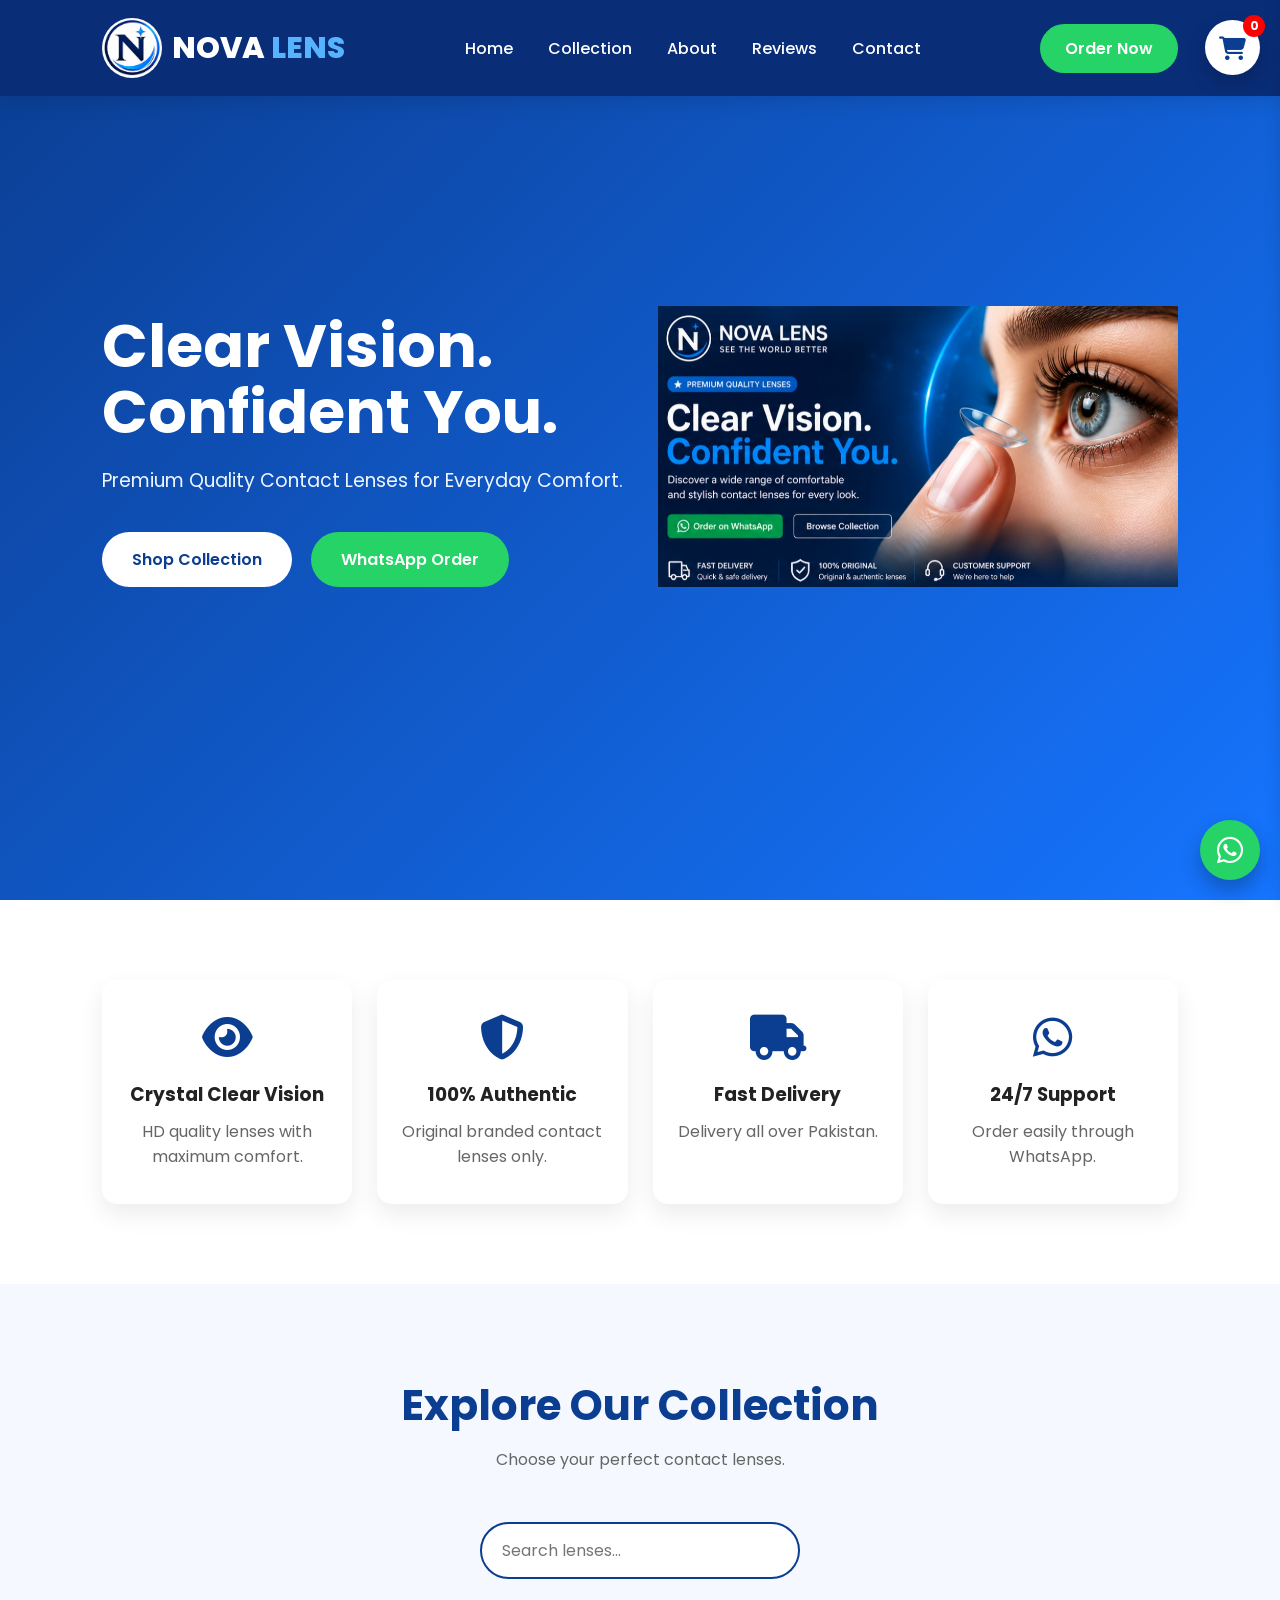
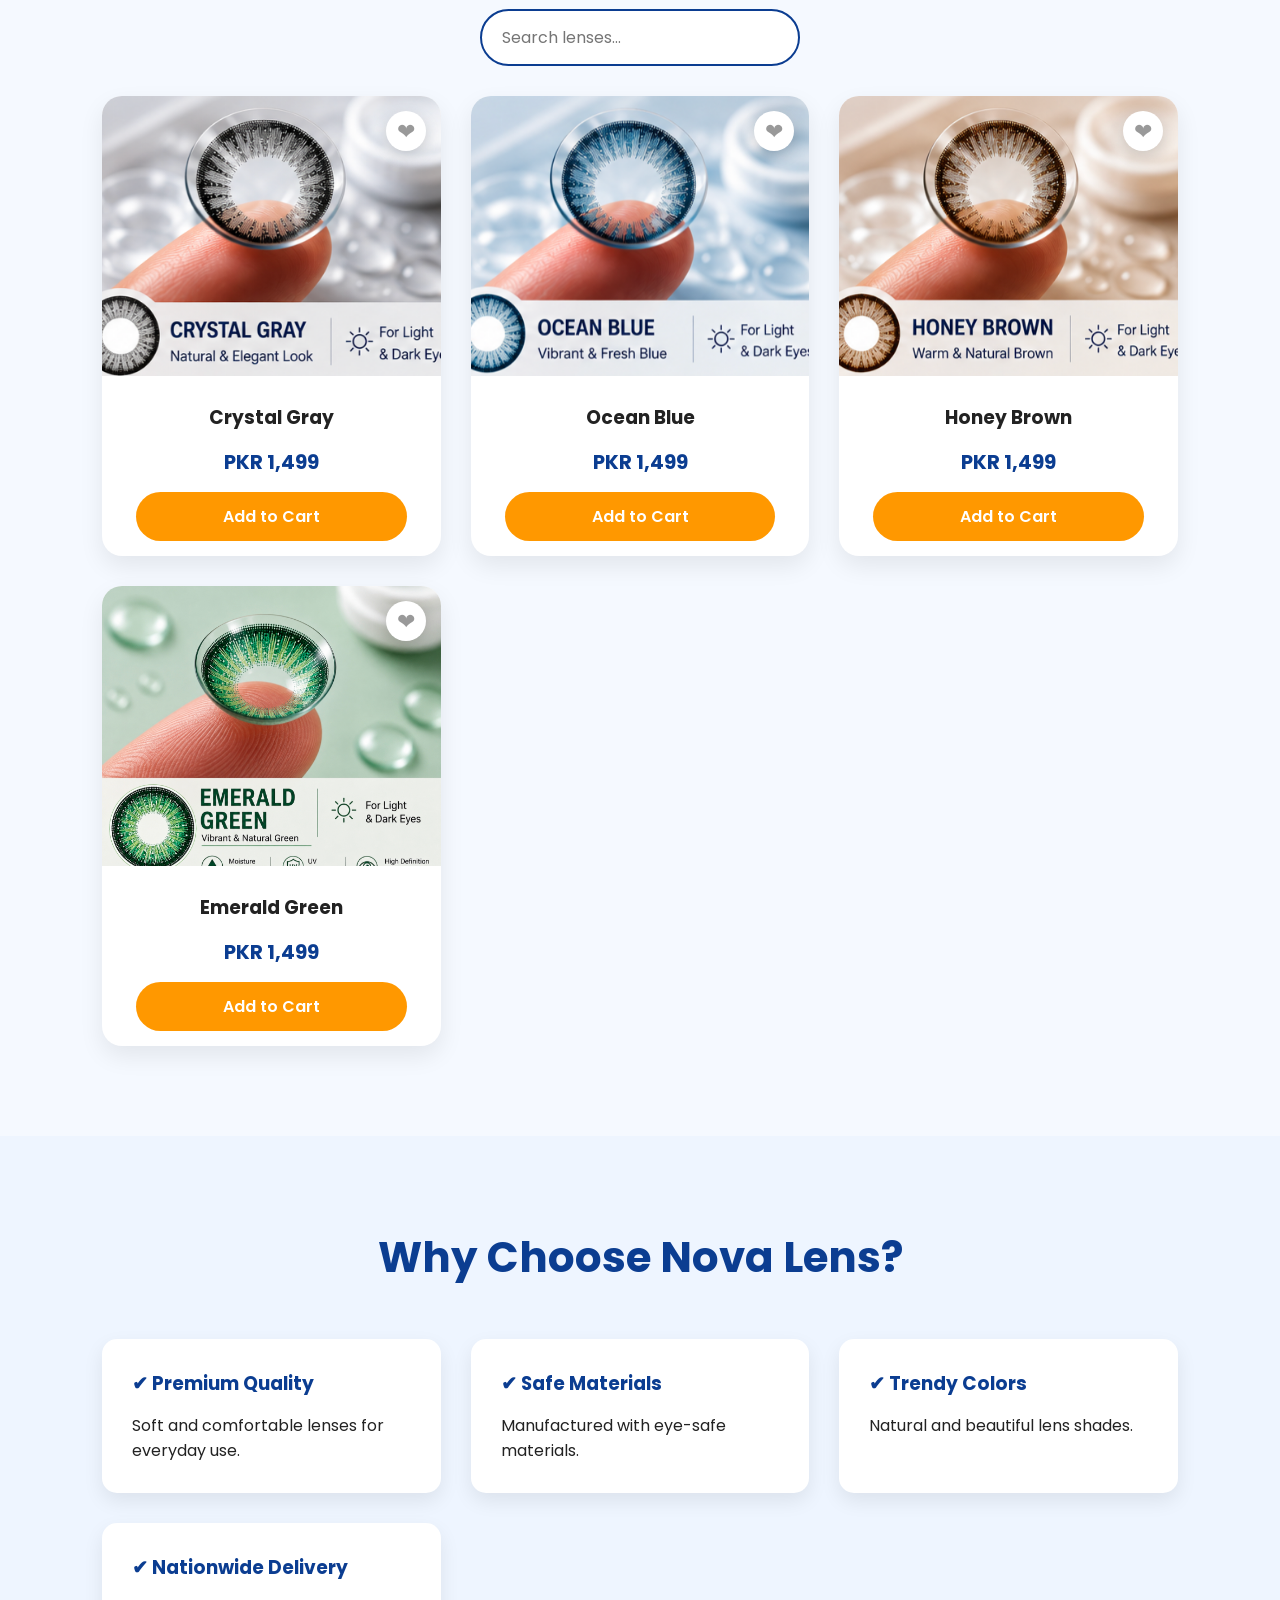
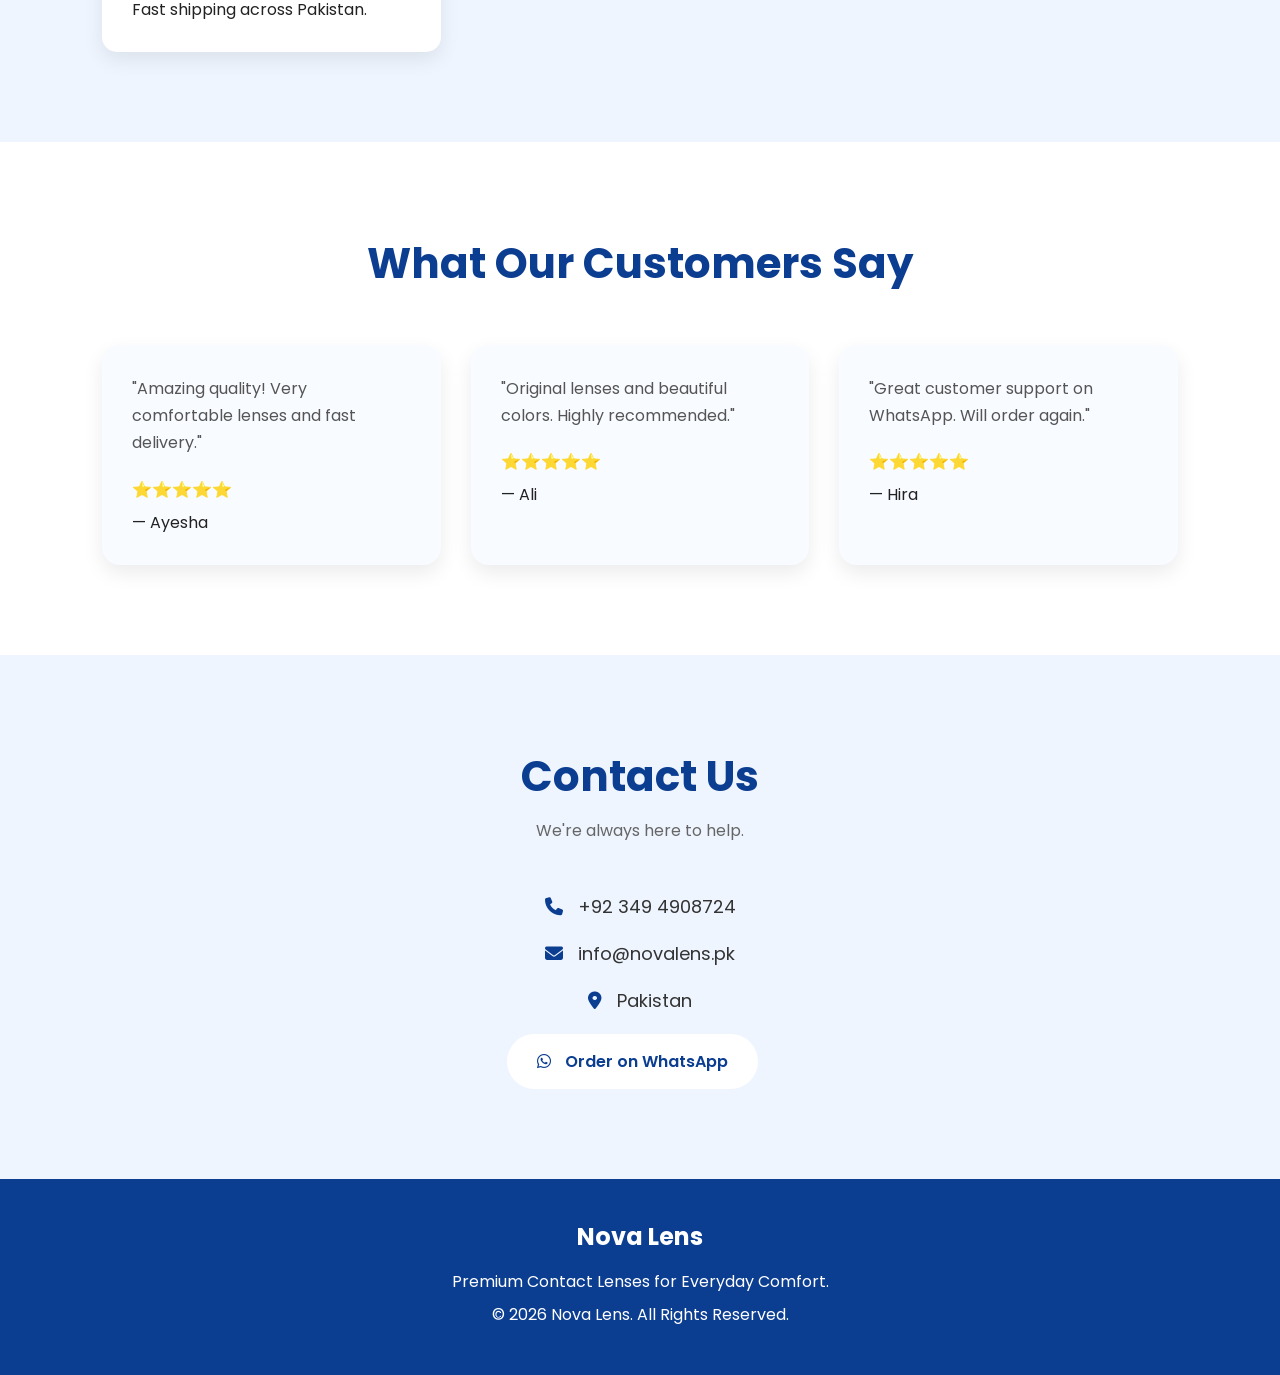
==== index.html @ ec724bb8 "Update index.html" ====
<!DOCTYPE html>
<html lang="en">
<head>
<meta charset="UTF-8">
<meta name="viewport" content="width=device-width, initial-scale=1.0">
<title>Nova Lens | Premium Contact Lenses</title>

<link rel="stylesheet" href="style.css">
<link rel="stylesheet"
href="https://cdnjs.cloudflare.com/ajax/libs/font-awesome/6.5.2/css/all.min.css">

</head>

<body>

<header class="header">

<div class="logo">
  <img src="logo.png" alt="Nova Lens Logo">
<h2>NOVA <span>LENS</span></h2>
</div>

<nav>
<ul>
<li><a href="#home">Home</a></li>
<li><a href="#collection">Collection</a></li>
<li><a href="#about">About</a></li>
<li><a href="#reviews">Reviews</a></li>
<li><a href="#contact">Contact</a></li>
</ul>
</nav>


<a href="https://wa.me/923494908724" class="order-btn" target="_blank">
Order Now
</a>
  <div class="cart-icon" onclick="toggleCart()">
    <i class="fas fa-shopping-cart"></i>
    <span id="cartCount">0</span>
</div>
</header>

<section class="hero" id="home">

<div class="hero-text">

<h1>
Clear Vision.<br>
Confident You.
</h1>

<p>
Premium Quality Contact Lenses for Everyday Comfort.
</p>
<a href="#collection" class="btn1">
Shop Collection
</a>

<a href="https://wa.me/923494908724" class="btn2" target="_blank">
WhatsApp Order
</a>


</div>

<div class="hero-image">

<img src="hero.png" alt="Contact Lens">

</div>

</section>
<!-- FEATURES -->

<section class="features">

<div class="feature-box">
<i class="fas fa-eye"></i>
<h3>Crystal Clear Vision</h3>
<p>HD quality lenses with maximum comfort.</p>
</div>

<div class="feature-box">
<i class="fas fa-shield-alt"></i>
<h3>100% Authentic</h3>
<p>Original branded contact lenses only.</p>
</div>

<div class="feature-box">
<i class="fas fa-truck"></i>
<h3>Fast Delivery</h3>
<p>Delivery all over Pakistan.</p>
</div>

<div class="feature-box">
<i class="fab fa-whatsapp"></i>
<h3>24/7 Support</h3>
<p>Order easily through WhatsApp.</p>
</div>

</section>


<!-- COLLECTION -->

<section class="collection" id="collection">

<div class="title">
<h2>Explore Our Collection</h2>
<p>Choose your perfect contact lenses.</p>
</div>

  <div class="search-box">
    <input type="text" id="searchInput" placeholder="Search lenses...">
</div>
  <div class="search-box">
    <input type="text" id="searchInput" placeholder="Search lenses...">
  </div>
<div class="products">

<div class="card">
<img src="lens1.jpg" alt="">
  <div class="wishlist">❤</div>
<h3>Crystal Gray</h3>
<p>PKR 1,499</p>
  <button class="cart-btn">Add to Cart</button>
</div>

<div class="card">
<img src="lens3.jpg" alt="">
  <div class="wishlist">❤</div>
<h3>Ocean Blue</h3>
<p>PKR 1,499</p>
  <button class="cart-btn">Add to Cart</button>
</div>

<div class="card">
<img src="lens2.jpg" alt="">
  <div class="wishlist">❤</div>
<h3>Honey Brown</h3>
<p>PKR 1,499</p>
  <button class="cart-btn">Add to Cart</button>
</div>

<div class="card">
<img src="lens4.jpg" alt="">
  <div class="wishlist">❤</div>
<h3>Emerald Green</h3>
<p>PKR 1,499</p>
  <button class="cart-btn">Add to Cart</button>
</div>

</div>

</section>


<!-- WHY CHOOSE US -->

<section class="why">

<div class="title">
<h2>Why Choose Nova Lens?</h2>
</div>

<div class="why-grid">

<div>
<h3>✔ Premium Quality</h3>
<p>Soft and comfortable lenses for everyday use.</p>
</div>

<div>
<h3>✔ Safe Materials</h3>
<p>Manufactured with eye-safe materials.</p>
</div>

<div>
<h3>✔ Trendy Colors</h3>
<p>Natural and beautiful lens shades.</p>
</div>

<div>
<h3>✔ Nationwide Delivery</h3>
<p>Fast shipping across Pakistan.</p>
</div>

</div>

</section>
<!-- CUSTOMER REVIEWS -->

<section class="reviews" id="reviews">

<div class="title">
<h2>What Our Customers Say</h2>
</div>

<div class="review-container">

<div class="review-card">
<p>"Amazing quality! Very comfortable lenses and fast delivery."</p>
<h4>⭐⭐⭐⭐⭐</h4>
<span>— Ayesha</span>
</div>

<div class="review-card">
<p>"Original lenses and beautiful colors. Highly recommended."</p>
<h4>⭐⭐⭐⭐⭐</h4>
<span>— Ali</span>
</div>

<div class="review-card">
<p>"Great customer support on WhatsApp. Will order again."</p>
<h4>⭐⭐⭐⭐⭐</h4>
<span>— Hira</span>
</div>

</div>

</section>

<!-- CONTACT -->

<section class="contact" id="contact">

<div class="title">
<h2>Contact Us</h2>
<p>We're always here to help.</p>
</div>

<div class="contact-box">

<p><i class="fas fa-phone"></i> +92 349 4908724</p>

<p><i class="fas fa-envelope"></i> info@novalens.pk</p>

<p><i class="fas fa-location-dot"></i> Pakistan</p>

<a href="https://wa.me/923494908724" class="btn1">
<i class="fab fa-whatsapp"></i>
Order on WhatsApp
</a>

</div>

</section>

<!-- FOOTER -->

<footer>

<h2>Nova Lens</h2>

<p>
Premium Contact Lenses for Everyday Comfort.
</p>

<p>
© 2026 Nova Lens. All Rights Reserved.
</p>

</footer>

<!-- FLOATING WHATSAPP -->

<a href="https://wa.me/923494908724"
class="whatsapp">

<i class="fab fa-whatsapp"></i>

</a>

  <div class="cart" id="cart">

    <div class="cart-header">
        <h2>Shopping Cart</h2>
        <span onclick="toggleCart()">✖</span>
    </div>

    <div id="cart-items"></div>

    <div class="cart-footer">
        <h3>Total: PKR <span id="cart-total">0</span></h3>
        
    </div><a href="#" class="btn1" id="checkoutBtn">Checkout on WhatsApp</a>

  </div>
<script src="script.js"></script>

</body>
</html>
---- style.css ----
/* ===== GOOGLE FONT ===== */
@import url('https://fonts.googleapis.com/css2?family=Poppins:wght@300;400;500;600;700;800&display=swap');

*{
margin:0;
padding:0;
box-sizing:border-box;
font-family:'Poppins',sans-serif;
scroll-behavior:smooth;
}

body{
background:#f5f9ff;
color:#222;
}

/* HEADER */

.header{
position:fixed;
top:0;
left:0;
width:100%;
padding:18px 8%;
background:#0a2d78;
display:flex;
justify-content:space-between;
align-items:center;
z-index:999;
box-shadow:0 5px 20px rgba(0,0,0,.12);
}

.logo h2{
color:#fff;
font-size:30px;
font-weight:800;
}

.logo span{
color:#56b4ff;
}

.logo{
display:flex;
align-items:center;
gap:10px;
}

.logo img{
width:60px;
height:60px;
border-radius:50%;
object-fit:cover;
}
nav ul{
display:flex;
gap:35px;
list-style:none;
}

nav ul li a{
color:#fff;
text-decoration:none;
font-weight:500;
transition:.3s;
}

nav ul li a:hover{
color:#56b4ff;
}

.order-btn{
background:#25D366;
padding:12px 25px;
border-radius:50px;
text-decoration:none;
color:#fff;
font-weight:600;
transition:.3s;
}

.order-btn:hover{
transform:translateY(-3px);
}

/* HERO */

.hero{
min-height:100vh;
display:flex;
align-items:center;
justify-content:space-between;
padding:130px 8%;
background:linear-gradient(135deg,#0b3d91,#1675ff);
}

.hero-text{
max-width:550px;
}

.hero-text h1{
font-size:60px;
color:#fff;
line-height:1.1;
margin-bottom:20px;
}

.hero-text p{
font-size:19px;
color:#eef5ff;
margin-bottom:35px;
line-height:1.7;
}

.btn1,
.btn2{
display:inline-block;
padding:15px 30px;
border-radius:40px;
text-decoration:none;
font-weight:600;
margin-right:15px;
transition:.3s;
}

.btn1{
background:#fff;
color:#0b3d91;
}

.btn2{
background:#25D366;
color:#fff;
}

.btn1:hover,
.btn2:hover{
transform:translateY(-5px);
}

.hero-image img{
width:520px;
max-width:100%;
animation:float 4s ease-in-out infinite;
}

@keyframes float{
0%,100%{transform:translateY(0);}
50%{transform:translateY(-15px);}
}
/* ===== FEATURES ===== */

.features{
    padding:80px 8%;
    display:grid;
    grid-template-columns:repeat(auto-fit,minmax(220px,1fr));
    gap:25px;
    background:#fff;
}

.feature-box{
    background:#fff;
    padding:35px 25px;
    text-align:center;
    border-radius:15px;
    box-shadow:0 10px 25px rgba(0,0,0,.08);
    transition:.4s;
}

.feature-box:hover{
    transform:translateY(-10px);
}

.feature-box i{
    font-size:45px;
    color:#0b3d91;
    margin-bottom:20px;
}

.feature-box h3{
    margin-bottom:10px;
}

.feature-box p{
    color:#666;
}

/* ===== COLLECTION ===== */

.collection{
    padding:90px 8%;
}

.title{
    text-align:center;
    margin-bottom:50px;
}

.title h2{
    font-size:42px;
    color:#0b3d91;
}

.title p{
    color:#666;
    margin-top:10px;
}

.products{
    display:grid;
    grid-template-columns:repeat(auto-fit,minmax(250px,1fr));
    gap:30px;
}

.card{
    background:#fff;
    border-radius:20px;
    overflow:hidden;
    box-shadow:0 10px 25px rgba(0,0,0,.08);
    transition:.4s;
    text-align:center;
}

.card:hover{
    transform:translateY(-10px);
}

.card img{
    width:100%;
    height:280px;
    object-fit:cover;
}

.card h3{
    margin-top:20px;
}

.card p{
    color:#0b3d91;
    font-size:20px;
    font-weight:700;
    margin:15px 0;
}


/* ===== WHY CHOOSE US ===== */

.why{
    padding:90px 8%;
    background:#eef5ff;
}

.why-grid{
    display:grid;
    grid-template-columns:repeat(auto-fit,minmax(250px,1fr));
    gap:30px;
}

.why-grid div{
    background:#fff;
    padding:30px;
    border-radius:15px;
    box-shadow:0 8px 20px rgba(0,0,0,.08);
}

.why-grid h3{
    color:#0b3d91;
    margin-bottom:15px;
}
/* ===== REVIEWS ===== */

.reviews{
    padding:90px 8%;
    background:#fff;
}

.review-container{
    display:grid;
    grid-template-columns:repeat(auto-fit,minmax(280px,1fr));
    gap:30px;
}

.review-card{
    background:#f8fbff;
    padding:30px;
    border-radius:18px;
    box-shadow:0 8px 20px rgba(0,0,0,.08);
    transition:.3s;
}

.review-card:hover{
    transform:translateY(-8px);
}

.review-card p{
    color:#555;
    line-height:1.7;
    margin-bottom:20px;
}

.review-card h4{
    color:#ffb400;
    margin-bottom:8px;
}

/* ===== CONTACT ===== */

.contact{
    padding:90px 8%;
    background:#eef5ff;
    text-align:center;
}

.contact-box{
    max-width:700px;
    margin:auto;
}

.contact-box p{
    font-size:18px;
    margin:20px 0;
    color:#333;
}

.contact-box i{
    color:#0b3d91;
    margin-right:10px;
}

/* ===== FOOTER ===== */

footer{
    background:#0b3d91;
    color:#fff;
    text-align:center;
    padding:40px 20px;
}

footer h2{
    margin-bottom:15px;
}

footer p{
    margin:8px 0;
}

/* ===== WHATSAPP FLOAT ===== */

.whatsapp{
    position:fixed;
    right:20px;
    bottom:20px;
    width:60px;
    height:60px;
    background:#25D366;
    color:#fff;
    border-radius:50%;
    display:flex;
    align-items:center;
    justify-content:center;
    text-decoration:none;
    font-size:30px;
    box-shadow:0 10px 20px rgba(0,0,0,.25);
    z-index:999;
}

/* ===== MOBILE ===== */

@media(max-width:768px){

.header{
    padding:15px 5%;
    flex-direction:column;
    gap:15px;
}

nav ul{
    flex-wrap:wrap;
    justify-content:center;
    gap:15px;
}

.hero{
    flex-direction:column;
    text-align:center;
    padding:140px 5% 80px;
}

.hero-text h1{
    font-size:42px;
}

.hero-image img{
    width:100%;
    max-width:380px;
    margin-top:40px;
}

.btn1,
.btn2{
    display:block;
    margin:15px auto;
    width:220px;
}

.title h2{
    font-size:32px;
}

}

/* ===== ADD TO CART BUTTON ===== */

.cart-btn{
    width:80%;
    padding:12px;
    margin:15px auto;
    display:block;
    background:#ff9800;
    color:#fff;
    border:none;
    border-radius:40px;
    font-size:16px;
    font-weight:600;
    cursor:pointer;
    transition:.3s;
}

.cart-btn:hover{
    background:#e68900;
    transform:translateY(-3px);
}
/* ===== CART ICON ===== */

.cart-icon{
    position:fixed;
    top:20px;
    right:20px;
    background:#fff;
    color:#0b3d91;
    width:55px;
    height:55px;
    border-radius:50%;
    display:flex;
    align-items:center;
    justify-content:center;
    font-size:24px;
    box-shadow:0 8px 20px rgba(0,0,0,.2);
    cursor:pointer;
    z-index:1000;
}

#cartCount{
    position:absolute;
    top:-5px;
    right:-5px;
    background:red;
    color:#fff;
    width:22px;
    height:22px;
    border-radius:50%;
    display:flex;
    align-items:center;
    justify-content:center;
    font-size:12px;
    font-weight:bold;
}
/* ===== SHOPPING CART ===== */

.cart{
    position:fixed;
    top:0;
    right:-360px;
    width:350px;
    height:100%;
    background:#fff;
    box-shadow:-5px 0 20px rgba(0,0,0,.2);
    transition:.4s;
    z-index:9999;
    display:flex;
    flex-direction:column;
}

.cart.active{
    right:0;
}

.cart-header{
    display:flex;
    justify-content:space-between;
    align-items:center;
    background:#0b3d91;
    color:#fff;
    padding:20px;
}

#cart-items{
    flex:1;
    overflow-y:auto;
    padding:20px;
}

.cart-footer{
    padding:20px;
    border-top:1px solid #ddd;
}

.cart-header span{
    cursor:pointer;
    font-size:22px;
}

.cart-item{
margin-bottom:15px;
}

.cart-row{
display:flex;
justify-content:space-between;
align-items:center;
gap:10px;
}

.qty{
display:flex;
align-items:center;
gap:8px;
}

.qty button{
width:28px;
height:28px;
border:none;
background:#0b3d91;
color:#fff;
border-radius:50%;
cursor:pointer;
}

.remove{
background:red;
color:#fff;
border:none;
width:30px;
height:30px;
border-radius:50%;
cursor:pointer;
}

.search-box{
    text-align:center;
    margin-bottom:30px;
}

.search-box input{
    width:320px;
    max-width:90%;
    padding:14px 20px;
    border:2px solid #0b3d91;
    border-radius:40px;
    outline:none;
    font-size:16px;
}

.card{
    position:relative;
}

.wishlist{
    position:absolute;
    top:15px;
    right:15px;
    width:40px;
    height:40px;
    background:#fff;
    color:#999;
    border-radius:50%;
    display:flex;
    align-items:center;
    justify-content:center;
    font-size:22px;
    cursor:pointer;
    box-shadow:0 5px 15px rgba(0,0,0,.15);
    transition:.3s;
}

.wishlist.active{
    color:red;
}
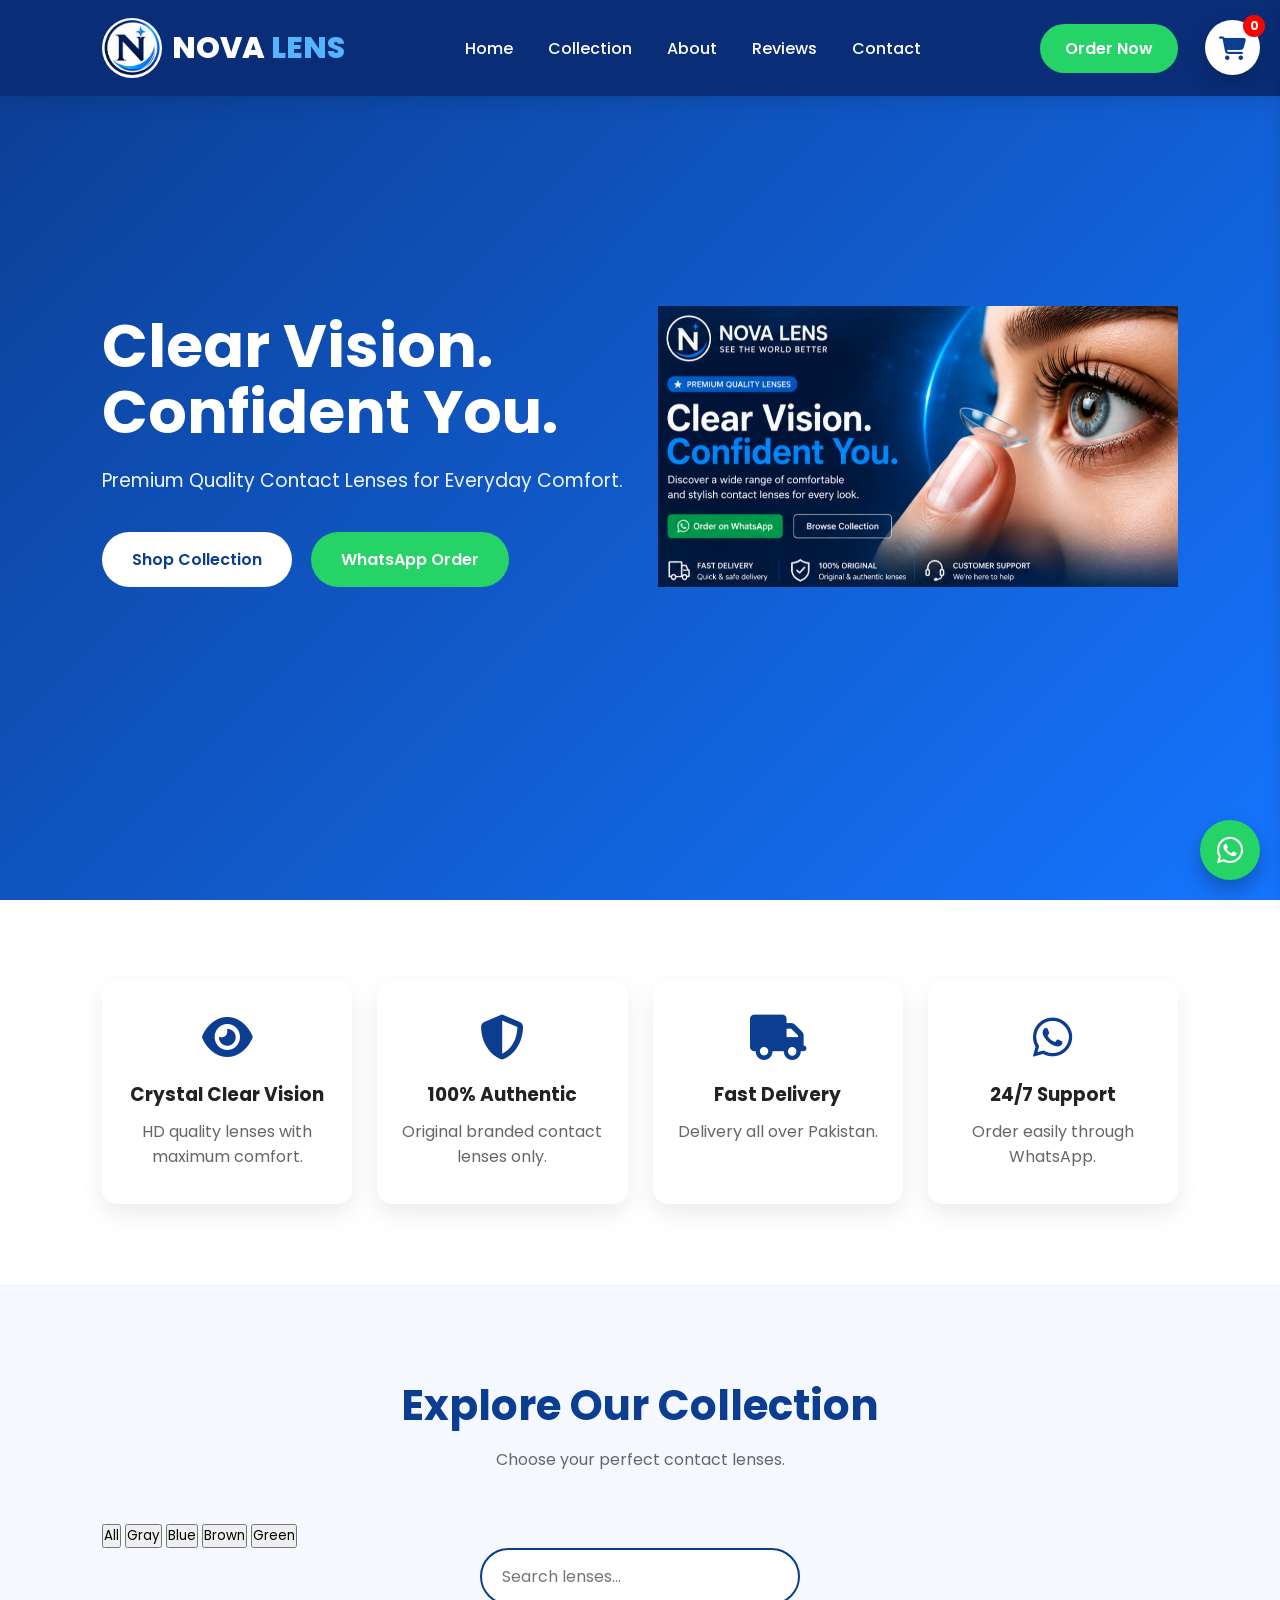
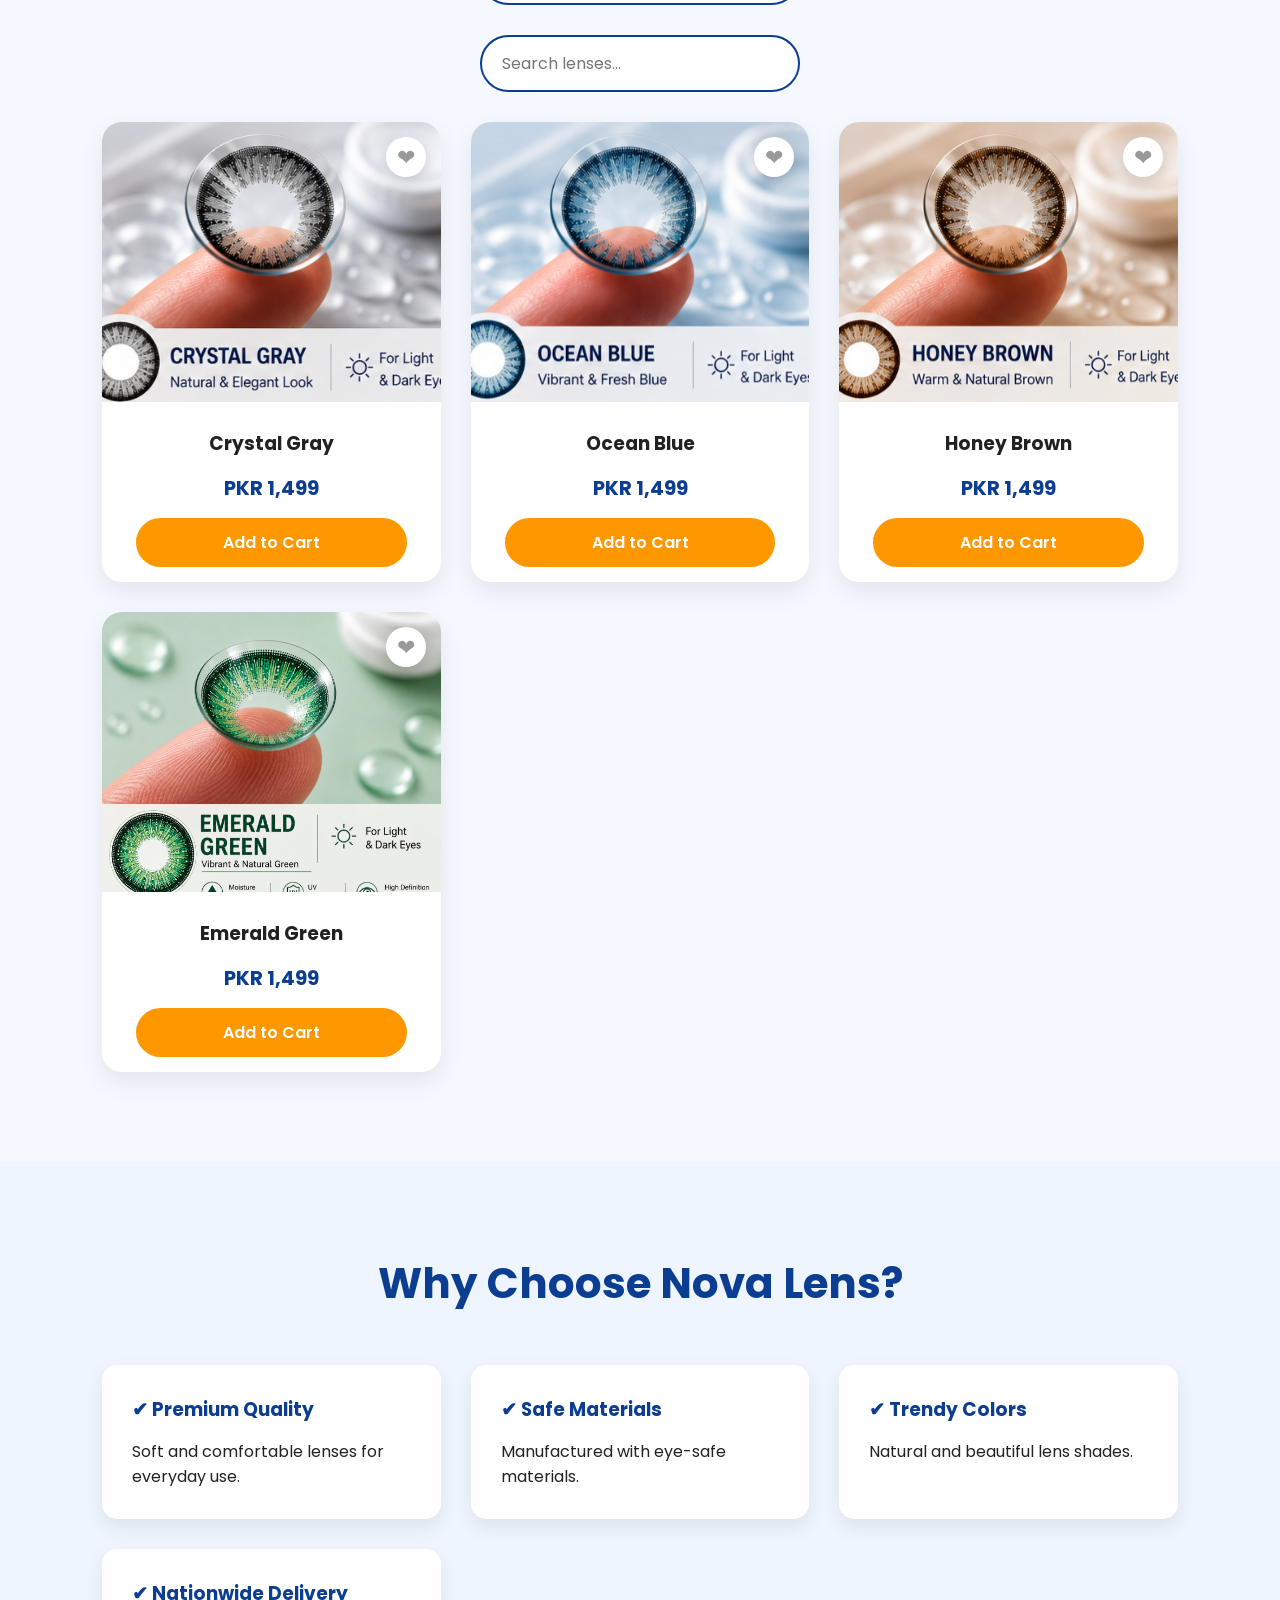
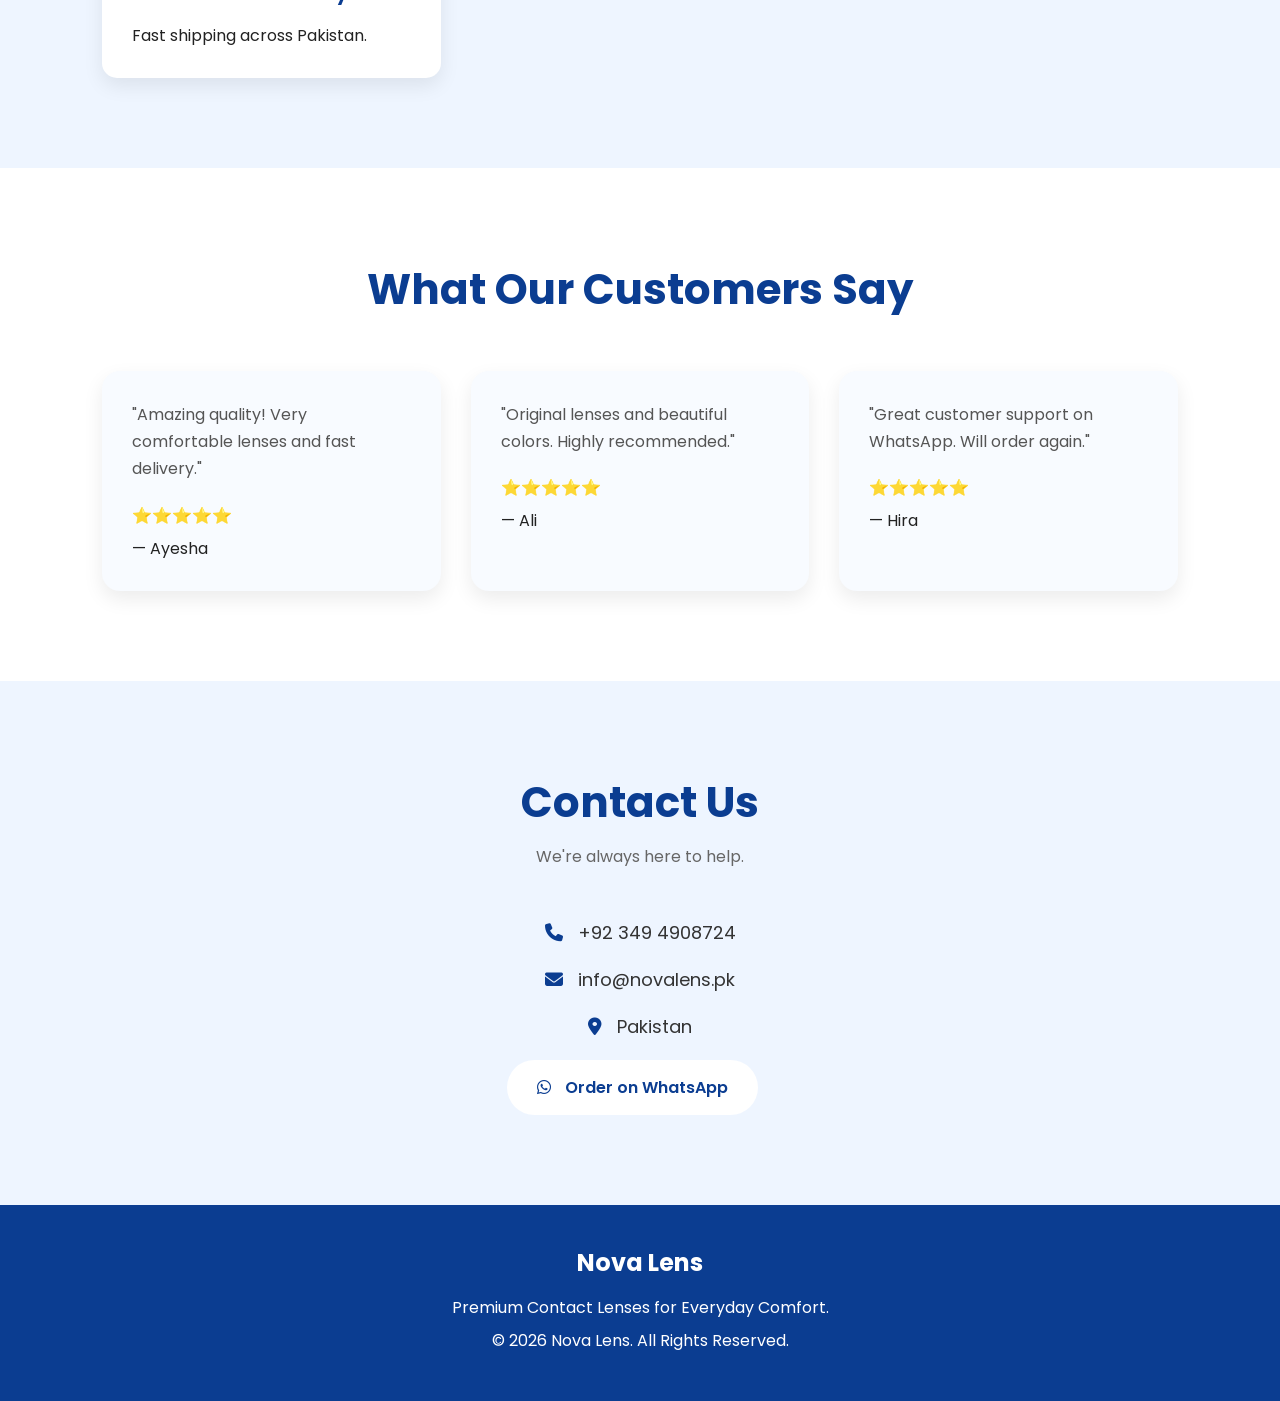
==== commit d3423461: "Update index.html" ====
--- a/index.html
+++ b/index.html
@@ -110,6 +110,13 @@
 <p>Choose your perfect contact lenses.</p>
 </div>
 
+  <div class="filter-buttons">
+  <button onclick="filterProducts('all')">All</button>
+  <button onclick="filterProducts('gray')">Gray</button>
+  <button onclick="filterProducts('blue')">Blue</button>
+  <button onclick="filterProducts('brown')">Brown</button>
+  <button onclick="filterProducts('green')">Green</button>
+</div>
   <div class="search-box">
     <input type="text" id="searchInput" placeholder="Search lenses...">
 </div>
@@ -118,7 +125,7 @@
   </div>
 <div class="products">
 
-<div class="card">
+<div class="card gray">
 <img src="lens1.jpg" alt="">
   <div class="wishlist">❤</div>
 <h3>Crystal Gray</h3>
@@ -126,7 +133,7 @@
   <button class="cart-btn">Add to Cart</button>
 </div>
 
-<div class="card">
+<div class="card blue">
 <img src="lens3.jpg" alt="">
   <div class="wishlist">❤</div>
 <h3>Ocean Blue</h3>
@@ -134,7 +141,7 @@
   <button class="cart-btn">Add to Cart</button>
 </div>
 
-<div class="card">
+<div class="card brown">
 <img src="lens2.jpg" alt="">
   <div class="wishlist">❤</div>
 <h3>Honey Brown</h3>
@@ -142,7 +149,7 @@
   <button class="cart-btn">Add to Cart</button>
 </div>
 
-<div class="card">
+<div class="card green">
 <img src="lens4.jpg" alt="">
   <div class="wishlist">❤</div>
 <h3>Emerald Green</h3>
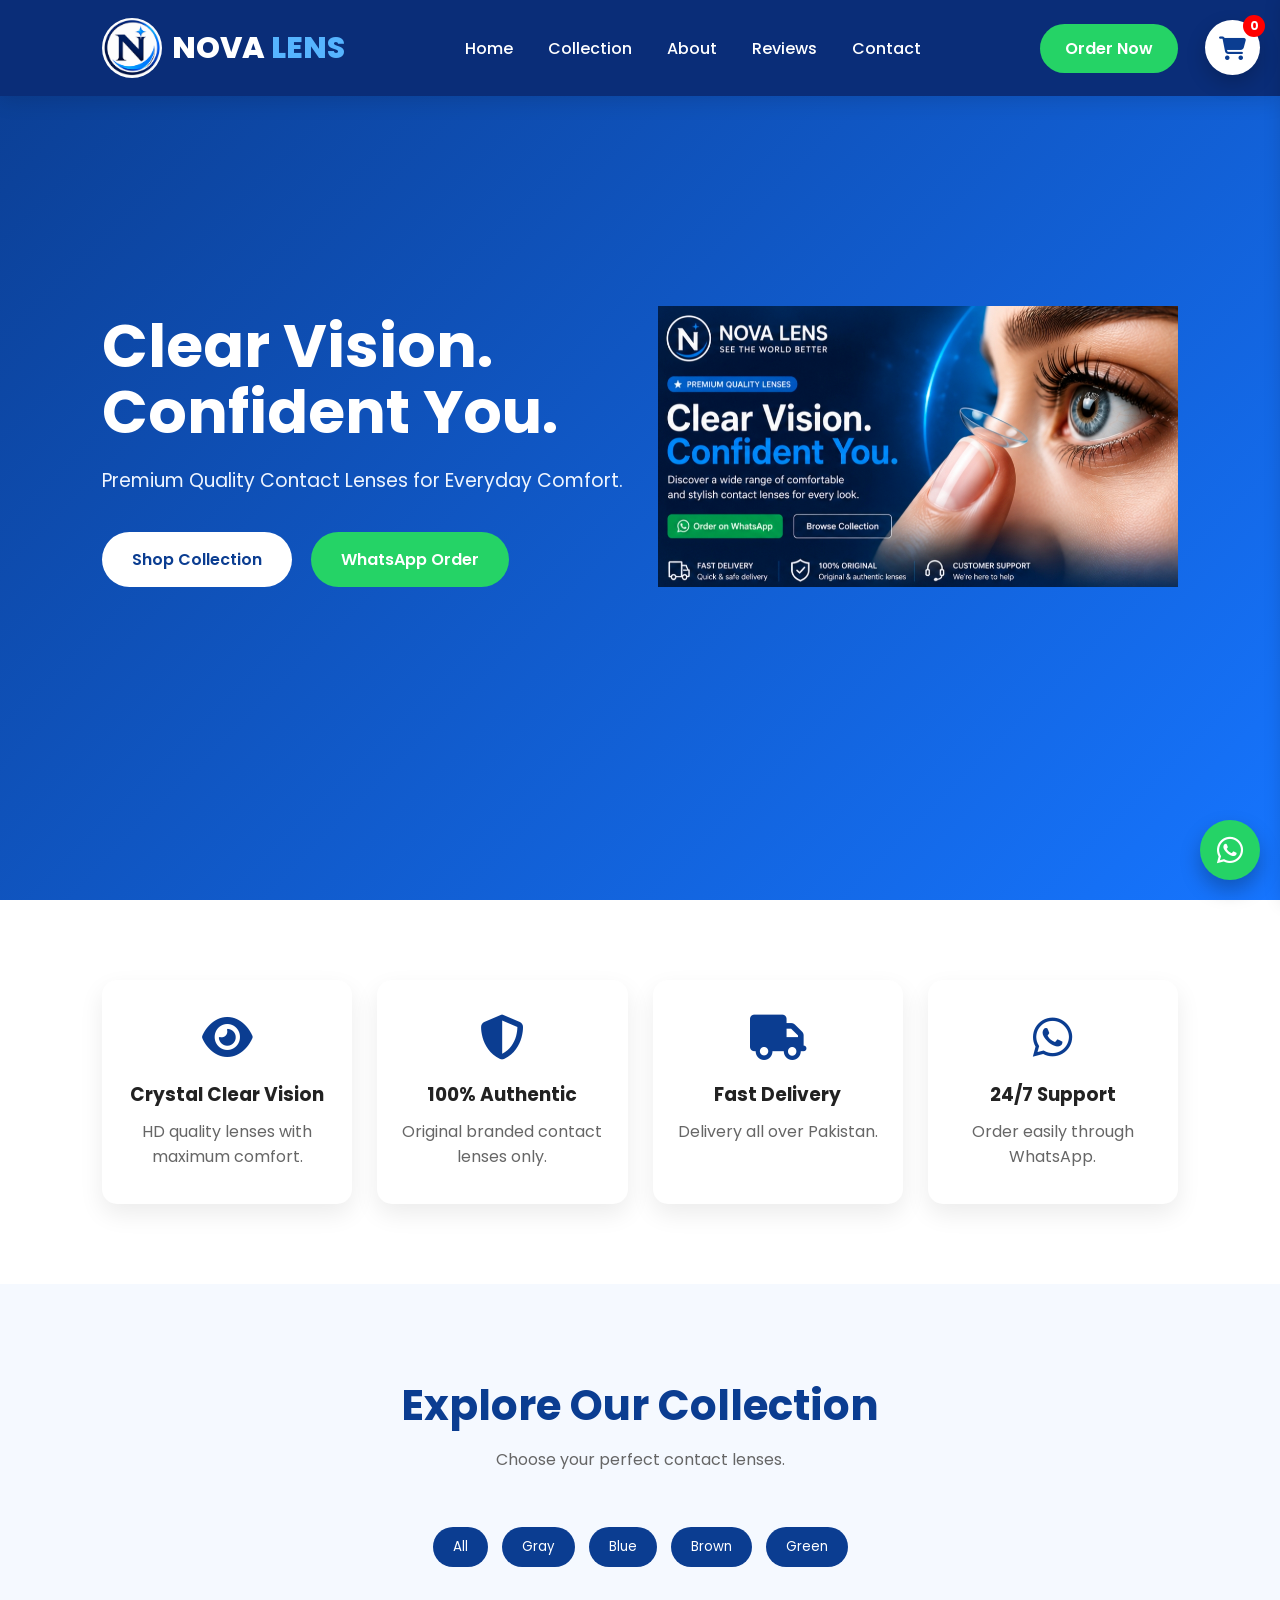
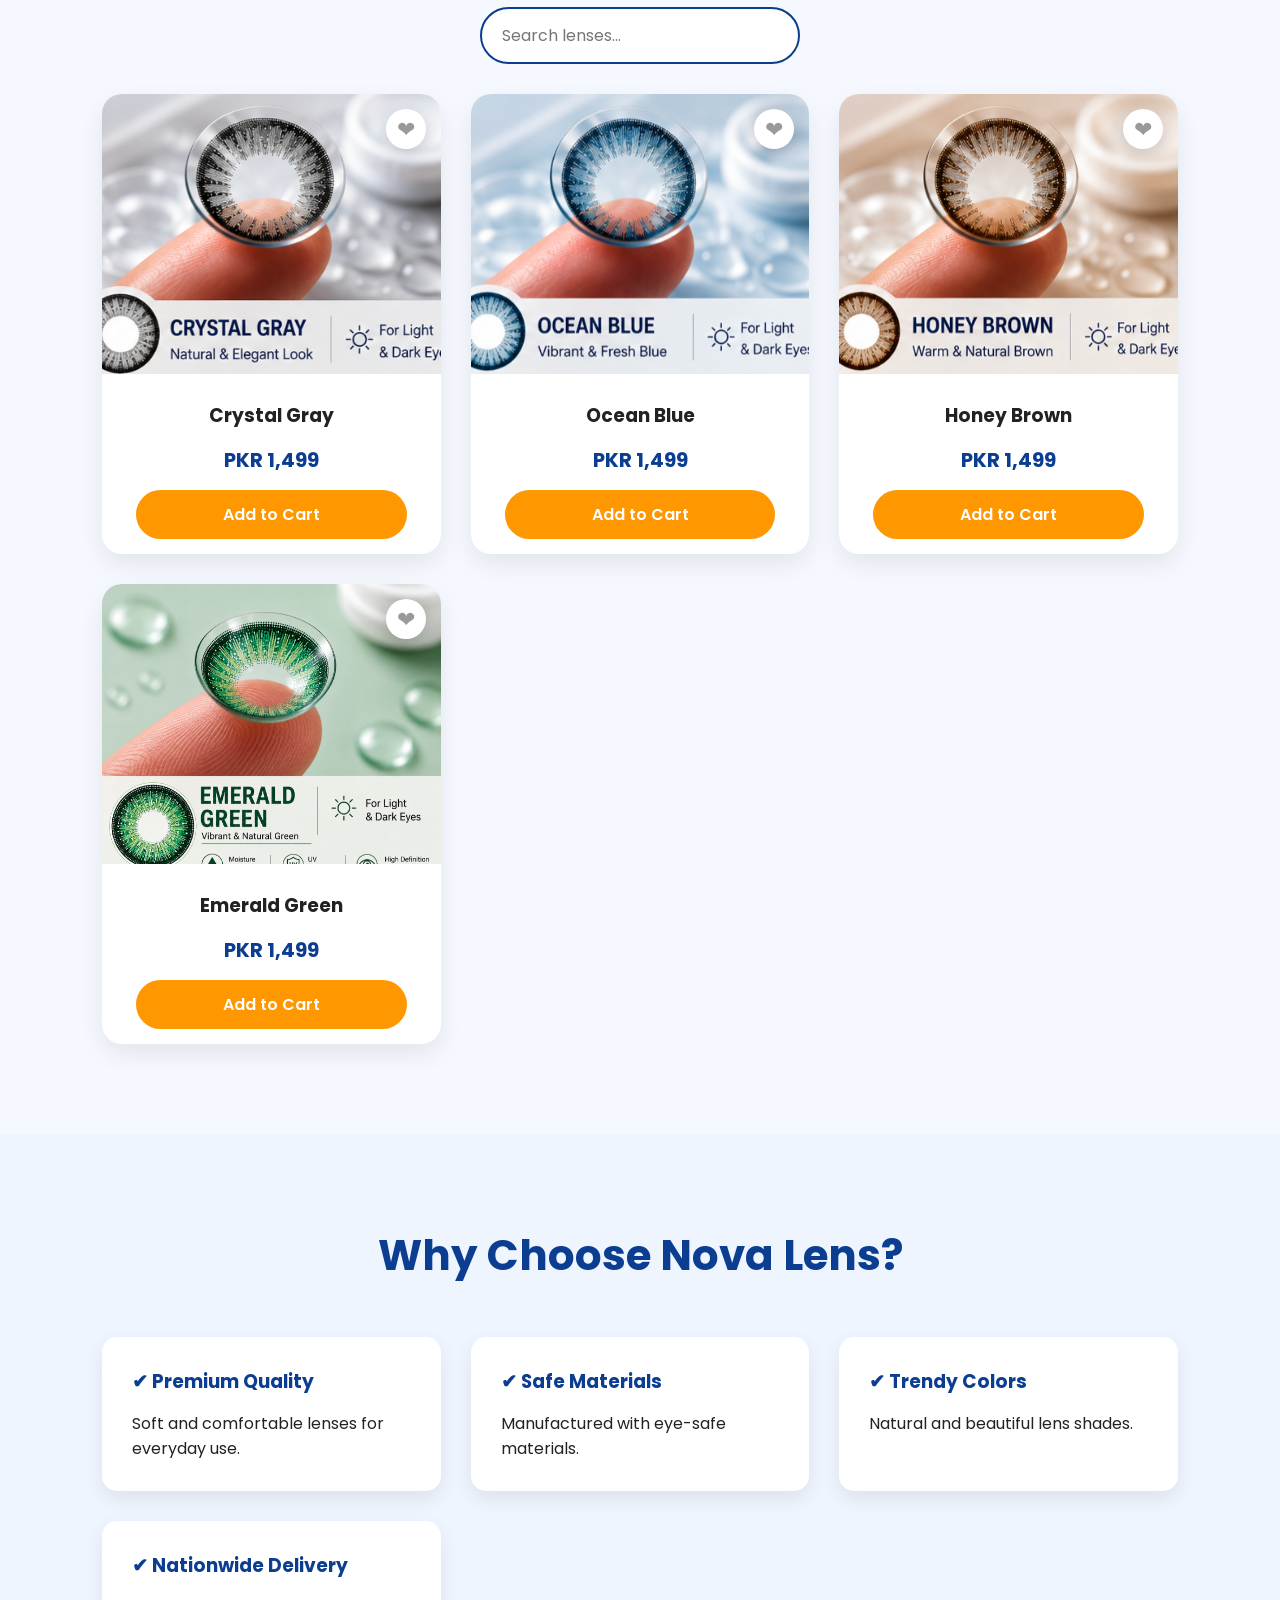
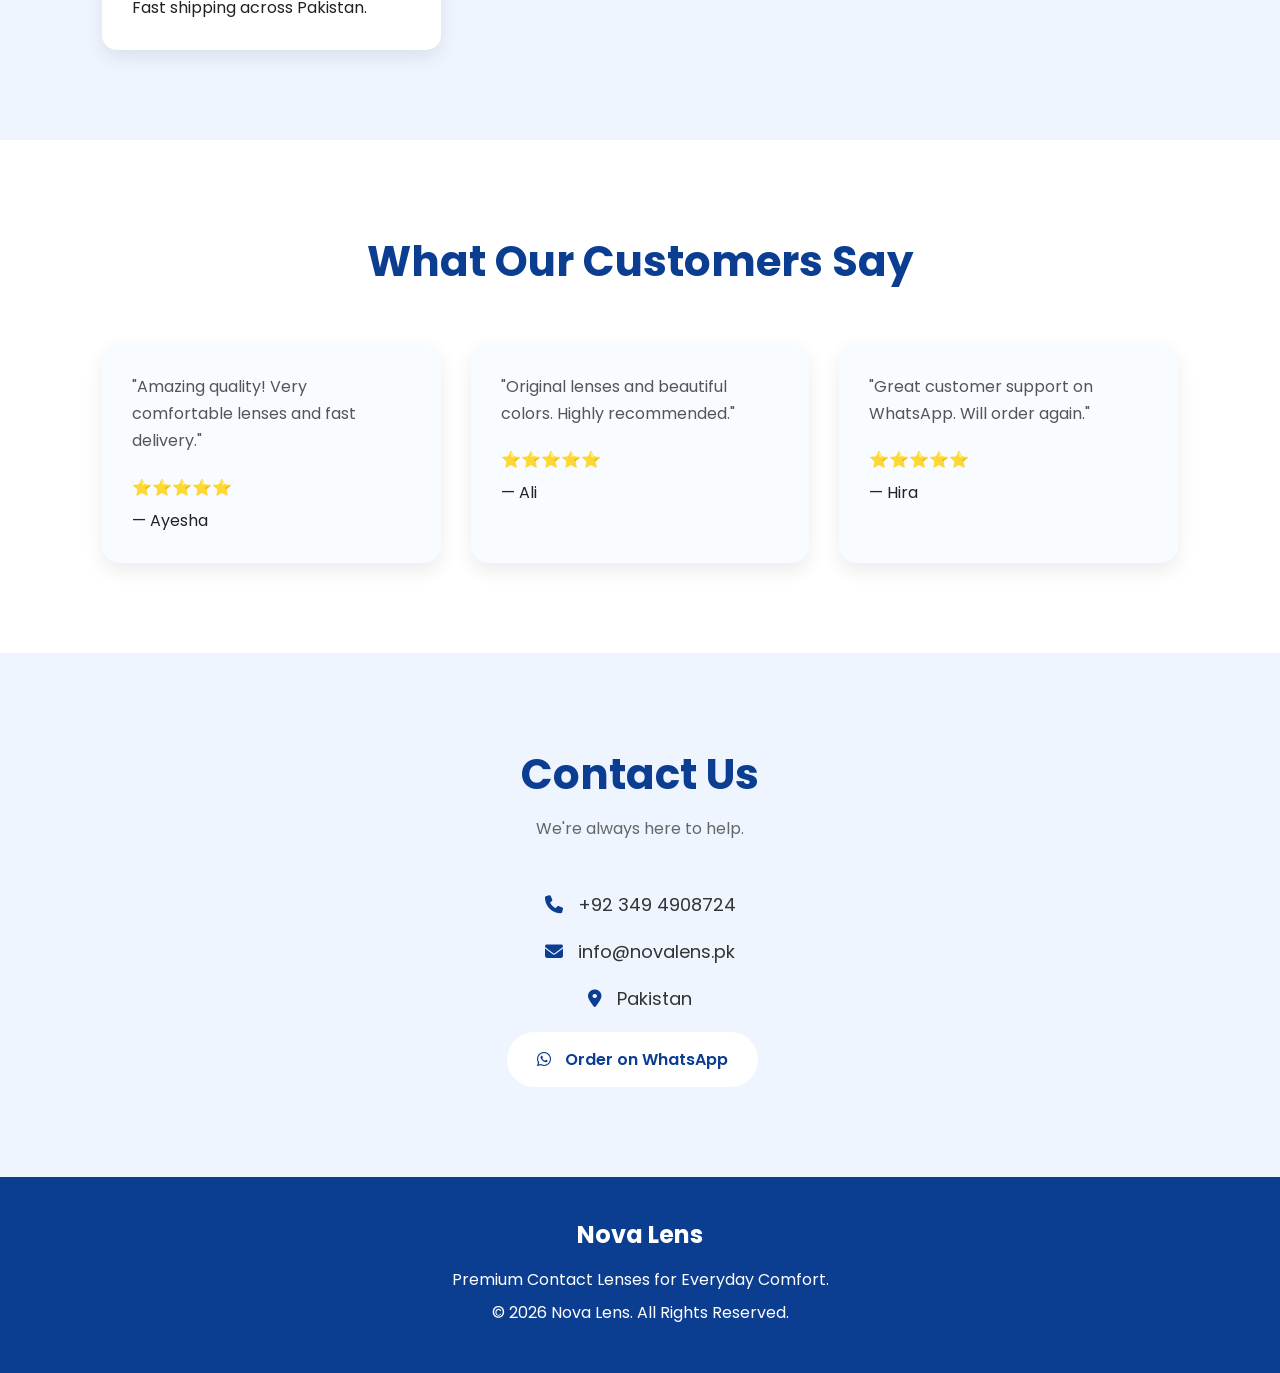
==== commit dcf9539c: "Update index.html" ====
--- a/index.html
+++ b/index.html
@@ -120,9 +120,7 @@
   <div class="search-box">
     <input type="text" id="searchInput" placeholder="Search lenses...">
 </div>
-  <div class="search-box">
-    <input type="text" id="searchInput" placeholder="Search lenses...">
-  </div>
+  
 <div class="products">
 
 <div class="card gray">
--- a/style.css
+++ b/style.css
@@ -587,3 +587,21 @@
 .wishlist.active{
     color:red;
 }
+.filter-buttons{
+    text-align:center;
+    margin:20px 0 35px;
+}
+
+.filter-buttons button{
+    margin:5px;
+    padding:10px 20px;
+    border:none;
+    border-radius:25px;
+    background:#0b3d91;
+    color:#fff;
+    cursor:pointer;
+}
+
+.filter-buttons button:hover{
+    background:#25D366;
+}
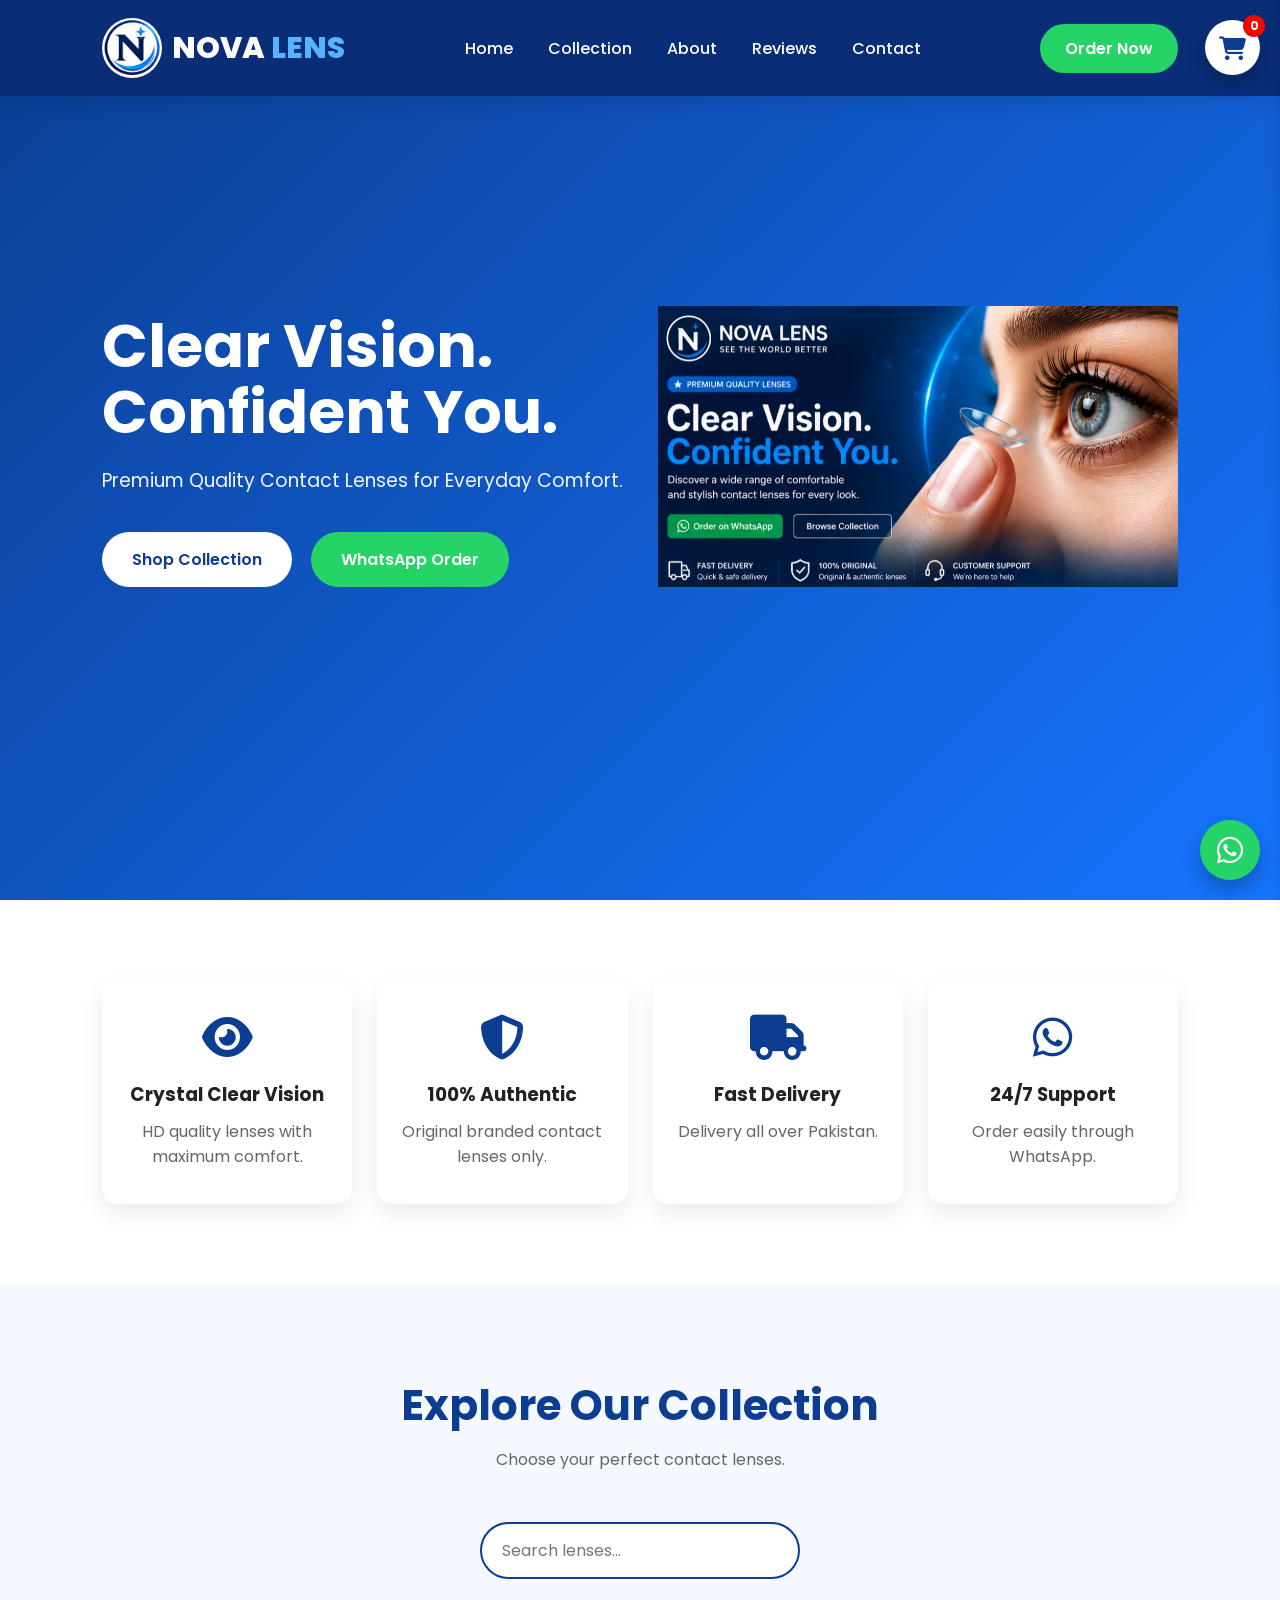
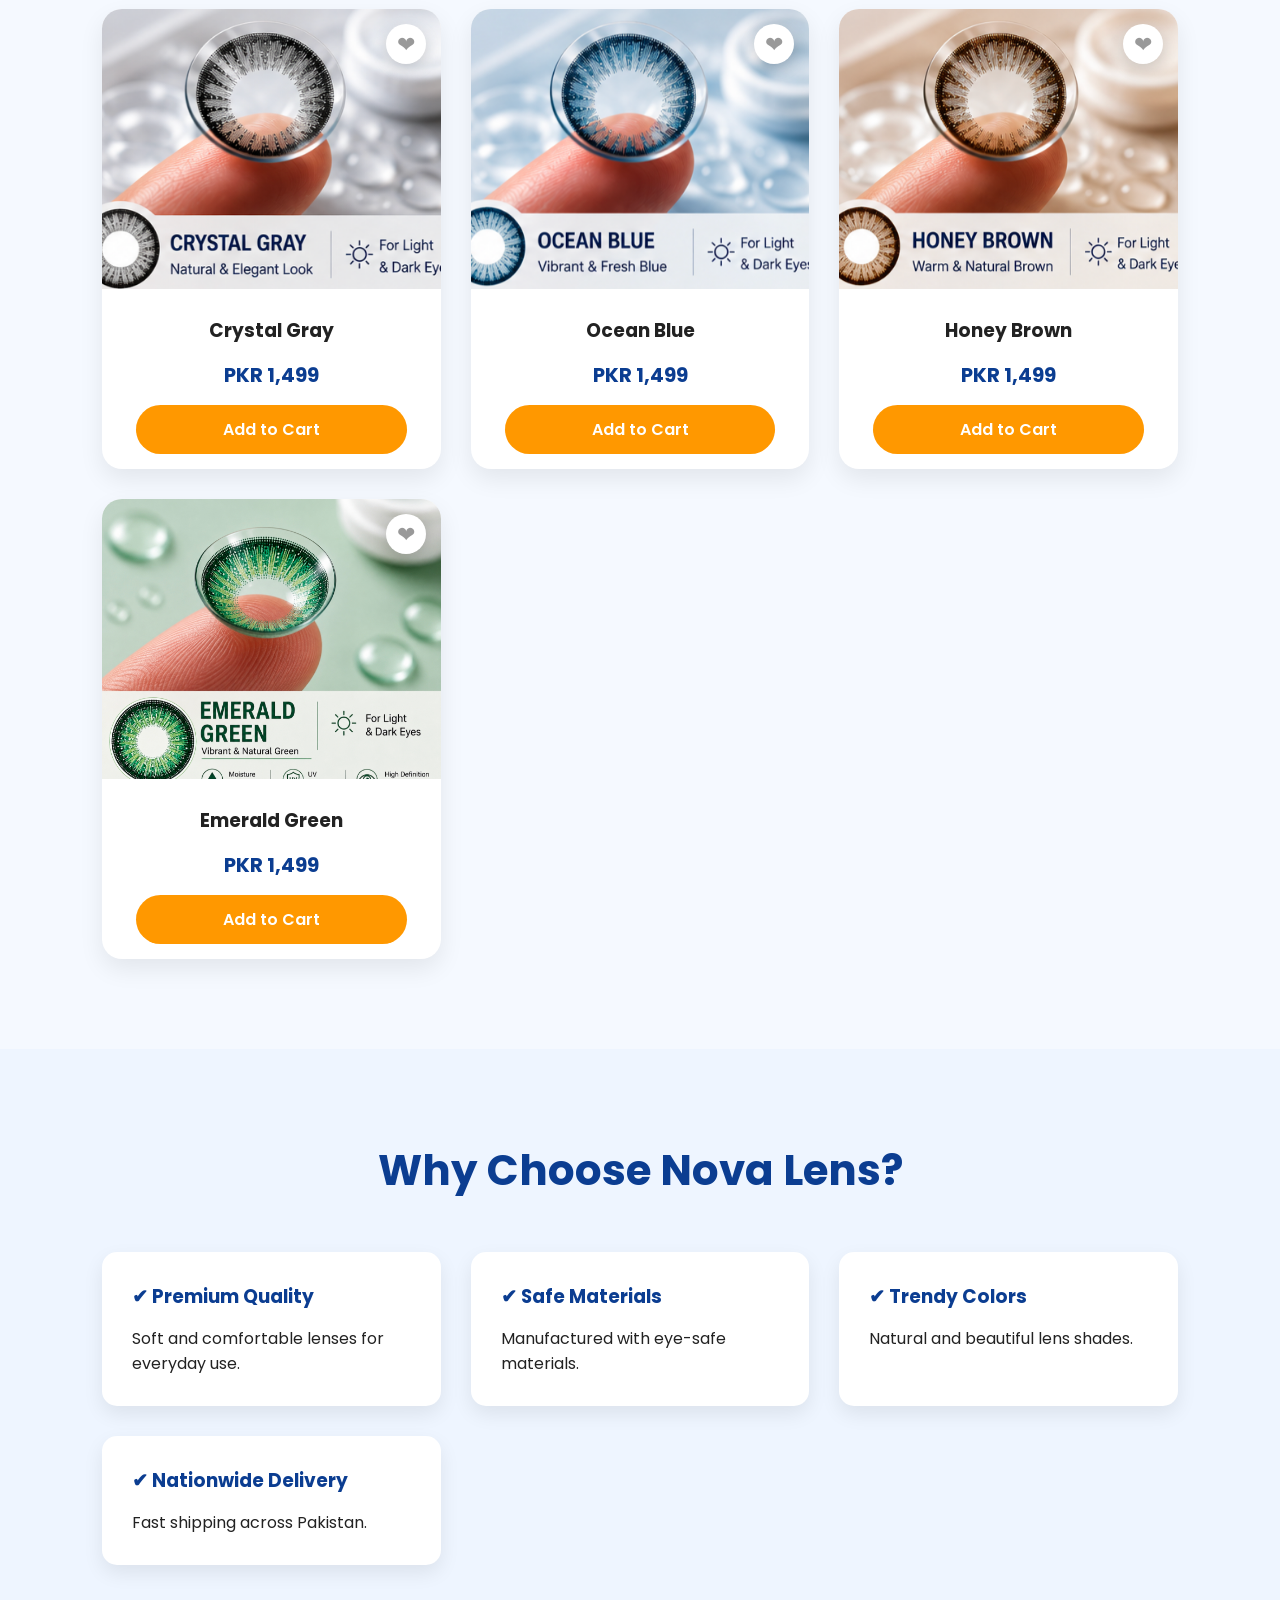
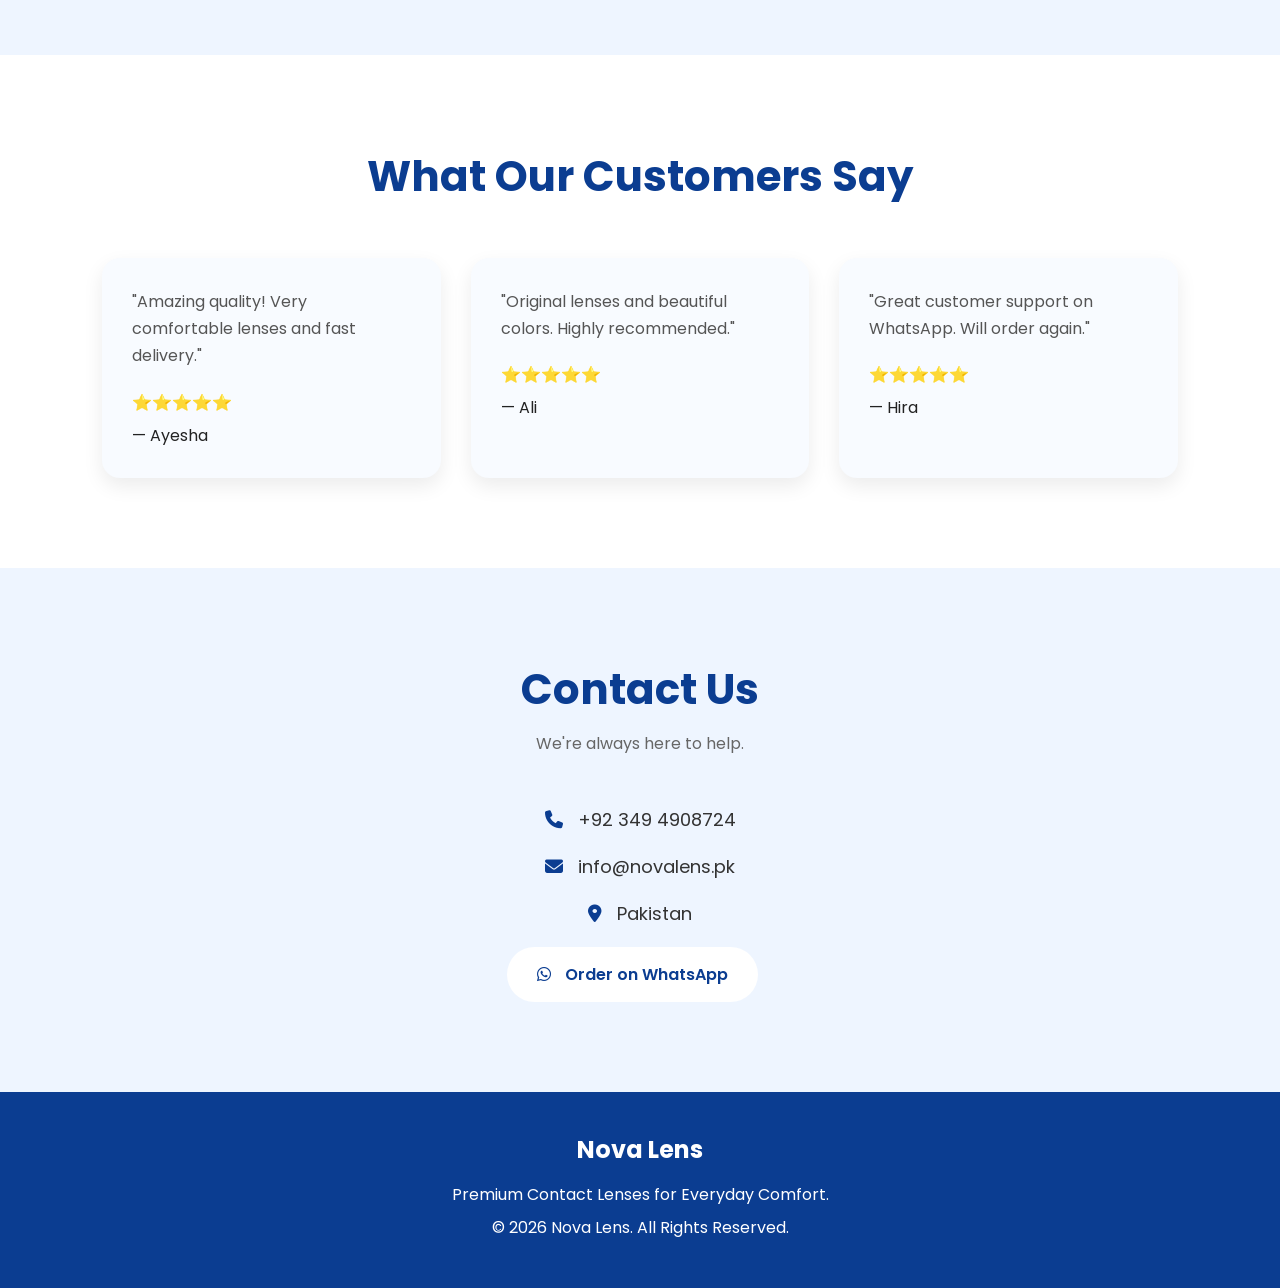
==== commit c8c490a0: "Update index.html" ====
--- a/index.html
+++ b/index.html
@@ -110,13 +110,6 @@
 <p>Choose your perfect contact lenses.</p>
 </div>
 
-  <div class="filter-buttons">
-  <button onclick="filterProducts('all')">All</button>
-  <button onclick="filterProducts('gray')">Gray</button>
-  <button onclick="filterProducts('blue')">Blue</button>
-  <button onclick="filterProducts('brown')">Brown</button>
-  <button onclick="filterProducts('green')">Green</button>
-</div>
   <div class="search-box">
     <input type="text" id="searchInput" placeholder="Search lenses...">
 </div>
